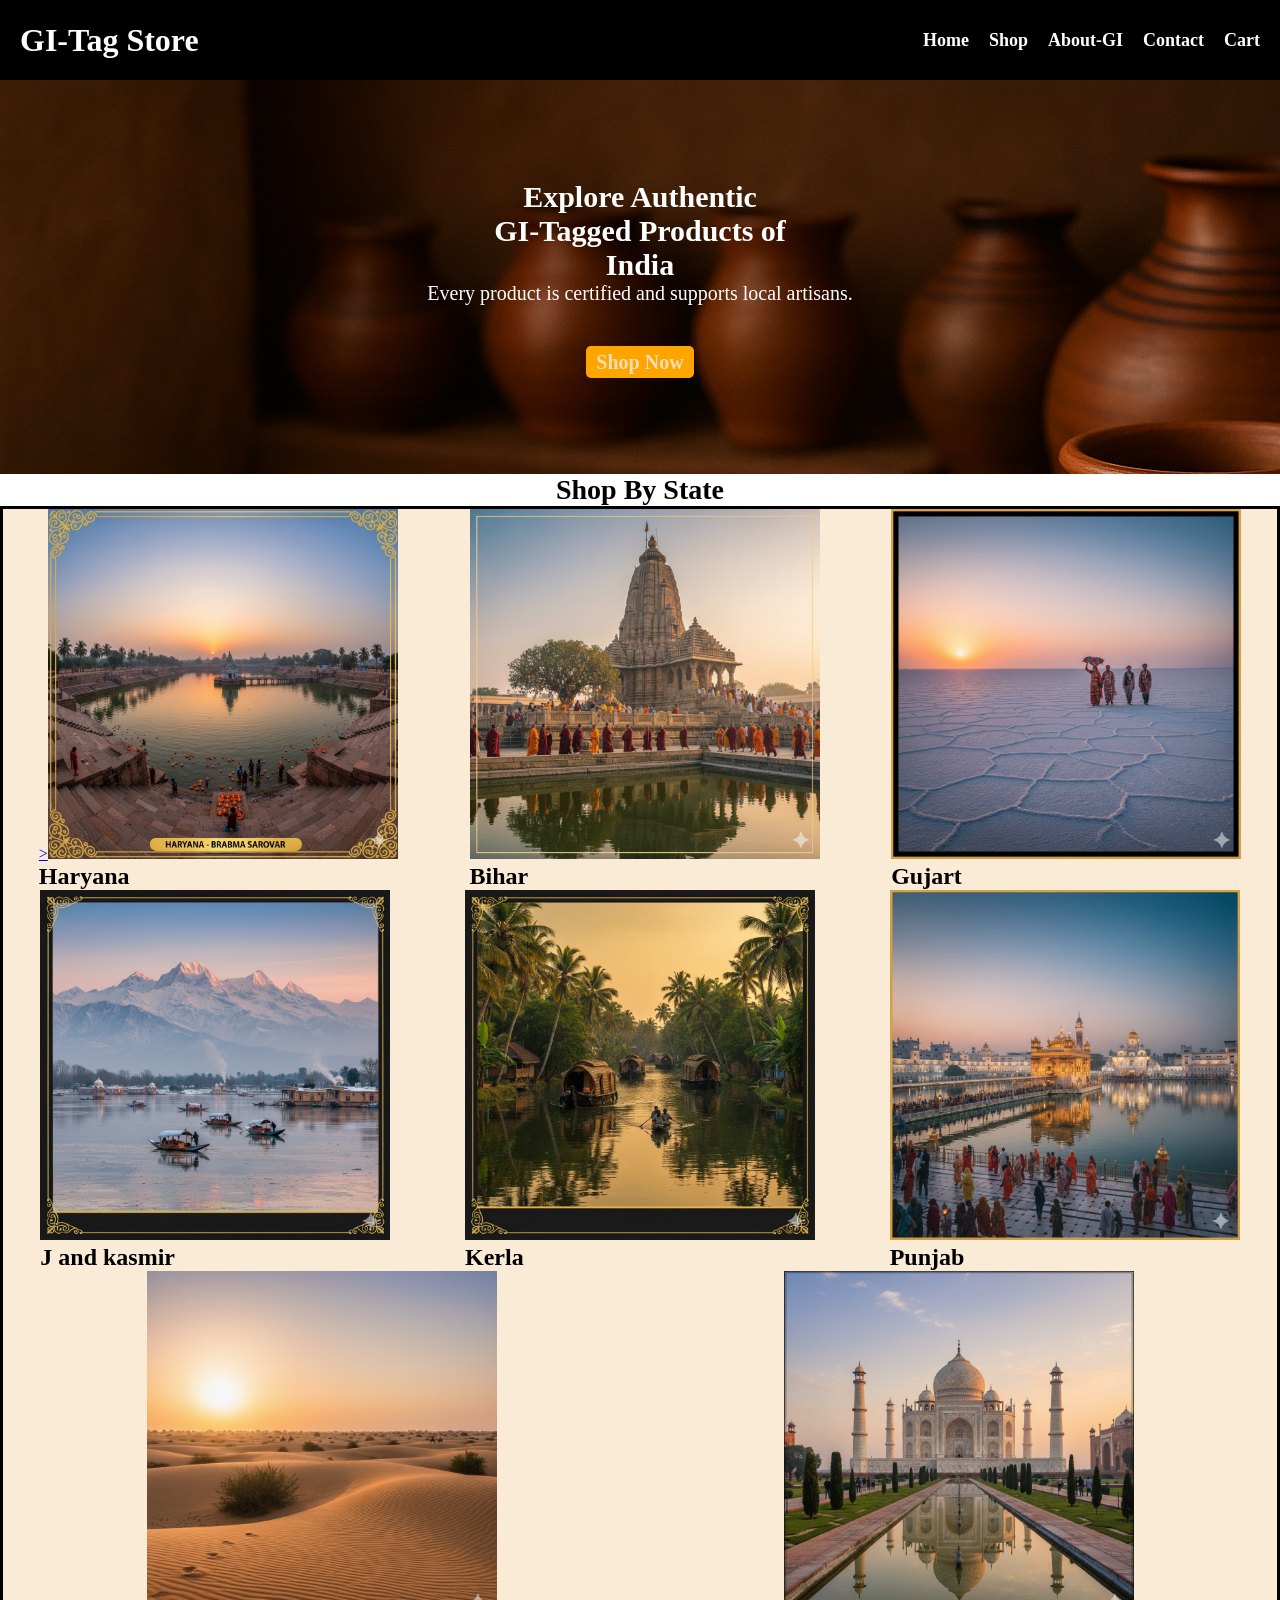
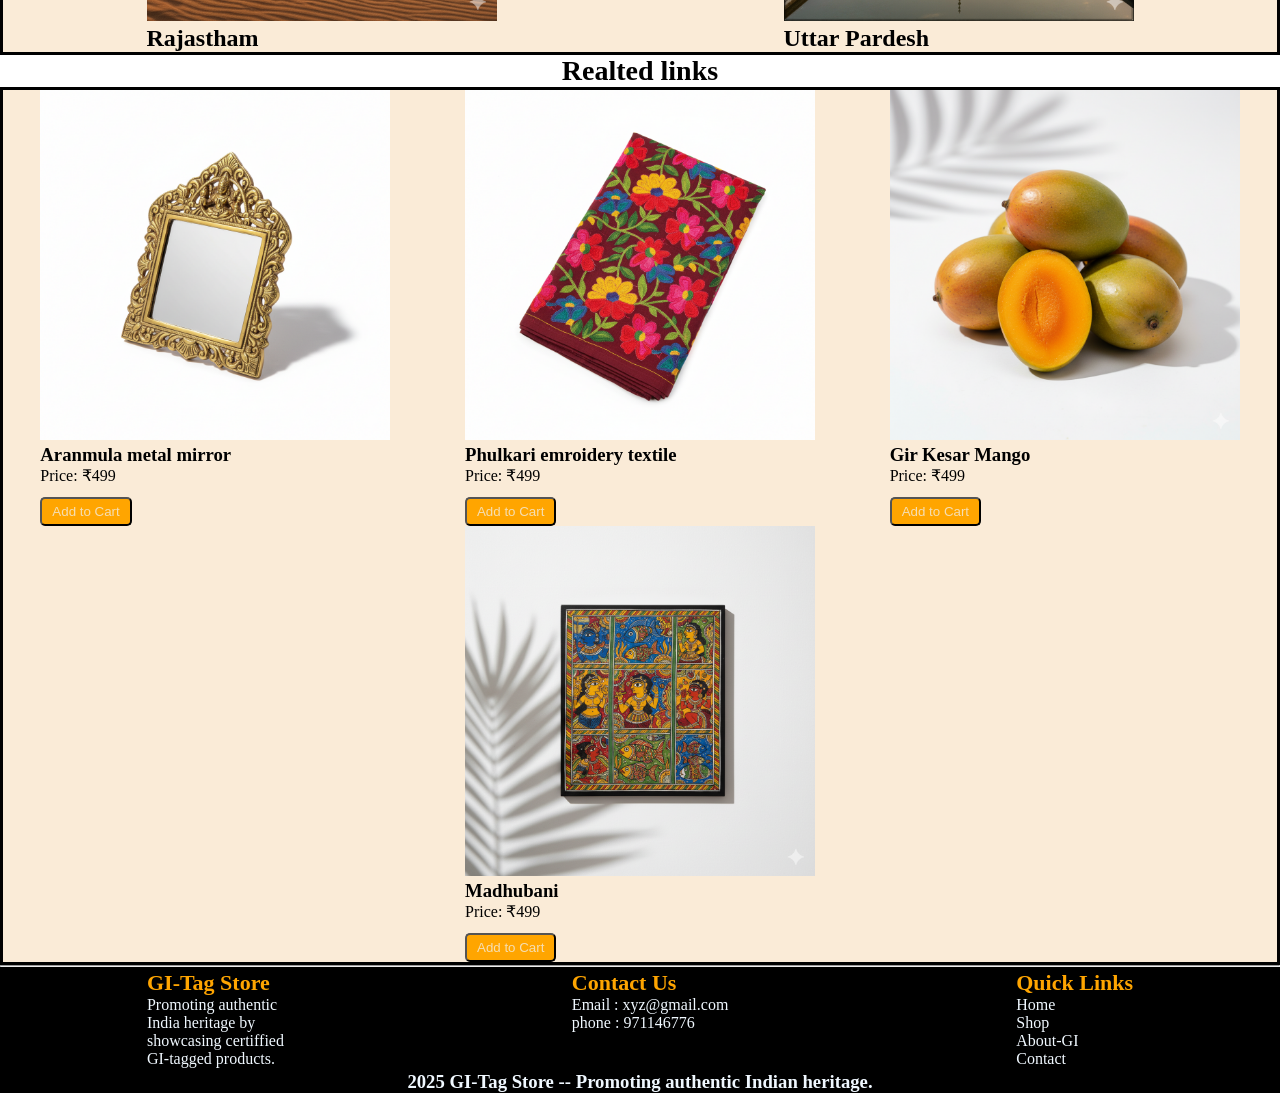
==== index.html @ 91ebafda "Move index.html to root" ====
<!DOCTYPE html>
<html lang="en">

<head>
    <meta charset="UTF-8">
    <meta name="viewport" content="width=device-width, initial-scale=1.0">
    <title>Document</title>
    <link rel="stylesheet" href="./home/style.css">
    <style>
      
    </style>
</head>

<body>
    <!-- for this nav bar -->
    <header id="head">
        <h1 id="mainheading">
            <b>GI-Tag Store</b>
        </h1>
        <nav id="nav">
            <a href="index.html">Home</a>
            <a href="./home/shop.html">Shop</a>
            <a href="./home/about.html">About-GI</a>
            <a href="#contact"> Contact</a>
            <a href="./home/cart.html">Cart</a>
        </nav>
    </header>
    </header>
    <section class="main">
        <h1>Explore Authentic <br> GI-Tagged Products of <br>India</h1>
        <p>Every product is certified and supports local artisans.</p>
        <br>
        <br>

        <a href="shop.html" class="btn"><b>Shop Now</b></a>
    </section>
    <h2 id="s"> <b>Shop By State</b></h2>
    <div id="shophere">
        <div>
            <a href="shop.html?state=haryana">
><img class="shop" src="./home/hr.png" class="sh" alt=""></a>
            <h2>Haryana</h2>
        </div>
        <div> <a href="shop.html?state=bihar"><img class="shop" src="./home/bihar.png" class="sh" alt=""></a>
            <h2>Bihar</h2>
        </div>

        <div><a href="shop.html?state=gujarat"><img class="shop" src="./home/gj.png" class="sh" alt=""></a>
            <h2>Gujart</h2>
        </div>
        <div><a href="shop.html?state=jammu"><img class="shop" src="./home/jk.png" class="sh" alt=""></a>
            <h2>J and kasmir</h2>
        </div>
        <div> <a href="shop.html?state=kerla"><img class="shop" src="./home/kerla.png" class="sh" alt=""></a>
            <h2>Kerla</h2>
        </div>
        <div> <a href="shop.html?state=punjab"><img class="shop" src="./home/pb.png" class="sh" alt=""></a>
            <h2>Punjab</h2>
        </div>
        <div><a href="shop.html?state=rajasthan"><img class="shop" src="./home/rj.png" class="sh" alt=""></a>
            <h2>Rajastham</h2>
        </div>
        <div> <a href="shop.html?state=up"><img class="shop" src="./home/up.png" class="sh" alt=""></a>
            <h2>Uttar Pardesh</h2>
        </div>





    </div>
    <h2 id="s"><b>Realted links</b></h2>
    <div id="shophere">
        <div> <img class="shop" src="\proucts\kerla\1.png" alt=""></a>
            <h3>Aranmula metal mirror</h3>
            <p>Price: ₹499</p>

            <button  onclick="addToCart(' Aranmula metal mirror',499,'/proucts/kerla/1.png')"  class="btn">Add to Cart</onclick=>
        </div>
        <div> <img class="shop" src="\proucts\hr\1.png" alt=""></a>
            <h3>Phulkari emroidery textile</h3>
            <p>Price: ₹499</p>

            <button  onclick="addToCart(' Phulkari emroidery textile',499,'/proucts/hr/1.png')" class="btn">Add to Cart</button>
        </div>
        <div> <img class="shop" src="\proucts\gj\1.png" alt=""></a>
            <h3>Gir Kesar Mango</h3>
            <p>Price: ₹499</p>

            <button  onclick="addToCart(' Gir Kesar Mango',499,'/proucts/gj/1.png')" class="btn">Add to Cart</button>
        </div>
        <div> <img class="shop" src="\proucts\bihar\1.png" alt=""></a>
            <h3>Madhubani</h3>
            <p>Price: ₹499</p>

            <button  onclick="addToCart(' Madhubani',499,'/proucts/bihar/1.png')" class="btn">Add to Cart</button>
        </div>
    </div>
    <hr>
    <footer id="contact">
        <class class="end">
            <div>
                <h2 id="endh"> GI-Tag Store</h2>
                <!-- <h2 id="endh"> Made by Ashu <br> Sushila Verma</h2> -->
                <p class="fh">
                    Promoting authentic <br> India heritage by <br>showcasing certiffied <br>GI-tagged products.
                </p>
                <!-- <h2 id="endh"> Made by Ashu <br> Sushila Verma</h2> -->

            </div>
            <div>
                <h2 id="endh"> Contact Us</h2>
                <p class="fh">Email : xyz@gmail.com</p>
                <p class="fh">phone : 971146776</p>

            </div>
            <div>
                <h2 id="endh">Quick Links</h2>
                <ul>
                    <li>
                        <a href="/index.html" class="fh">Home</a>
                    </li>
                    <li>
                        <a href="./shop.html" class="fh">Shop</a>

                    </li>

                    <li>
                        <a href="./about.html" class="fh">About-GI</a>
                    </li>
                    <li>
                        <a href="#contact" class="fh"> Contact</a>
                    </li>
                </ul>





            </div>
        </class>
        <h3 id="ab">2025 GI-Tag Store -- Promoting authentic Indian heritage.</h3>



    </footer>
    <script>
        function addToCart(name, price, image) {

  let cart = JSON.parse(localStorage.getItem("cart")) || [];

  cart.push({
    name: name,
    price: price,
    image: image
  });

  localStorage.setItem("cart", JSON.stringify(cart));

  alert(name + " Added to Cart ");
}
let states = document.querySelectorAll(".sh");

states.forEach(card => {
  card.addEventListener("click", () => {
    let state = card.dataset.state;
    window.location.href =
      "../product/product.html?state=" + state;
  });
});
    </script>
</body>

</html
---- home/style.css ----
*{
    margin: 0;
    padding: 0;
}
#head {
    height: 80px;
    background-color: black;
    display: flex;
    justify-content: space-between; 
    align-items: center;
    padding: 0 20px;
}

#mainheading {
    color: white;
}

#nav {
    display: flex;
    gap: 20px;  /* space between links */
}

#nav a {
    color: white;
    text-decoration: none;
    font-size: 18px;
    font-weight: bold;
    align-content: flex-end;
}

#nav a:hover {
    color: orange;
}



#heading{
    width: 20px;
}
.main {
    background: url('main.png') ;

    background-size: auto;
    background-repeat: no-repeat;
    font-size: 20px;
    padding: 100px;
    text-align: center;
    color: white;}
.btn{
    
    background: orange;
    padding: 5px 10px;
    border-radius: 5px;
    margin-top: 12px;
    color: wheat;
    text-decoration: none;
    cursor: pointer;
}

sate{
    display: inline-block;
    height: 20;
    width: 20;
    background-color:  red;
}
#shophere{
    display: flex;
    flex-wrap: wrap;
    justify-content:space-around;
    align-content: space-evenly;
    margin-left: 0px;
    margin-right: 0px;
      border: 3px solid black;
    background-color: antiquewhite;
}
.shop{
    height: 350px;
    width: 350px;
    margin: 0px;
    padding: 0px;
  
}
#s{
    text-align: center;
    font-size: 28px;
    
}
.end{
       display: flex;
    flex-wrap: wrap;
    justify-content:space-around;
    align-content: space-evenly;
    margin-left: 0px;
    margin-right: 0px;
      border: 3px solid black;
    background-color: black;
}
#endh{
    color: orange;
    font-size: 22px;
}
.fh{
    color: aliceblue;
    font-size: 20;
    text-decoration: none;
}
#ab{
    background-color: black;
    color: aliceblue;
    text-align: center;
}
.sh{
    box-shadow: 0px 0px 0px wheat;
}
sh:hover{
    box-shadow: 10px 10px 10px red;
}
img:hover {
    box-shadow: 10px 10px 10px green;
    transition: 0.3s;
}
.btn:hover{
    transform: scale(1.2);
}
button:hover {
    background-color: red;
}
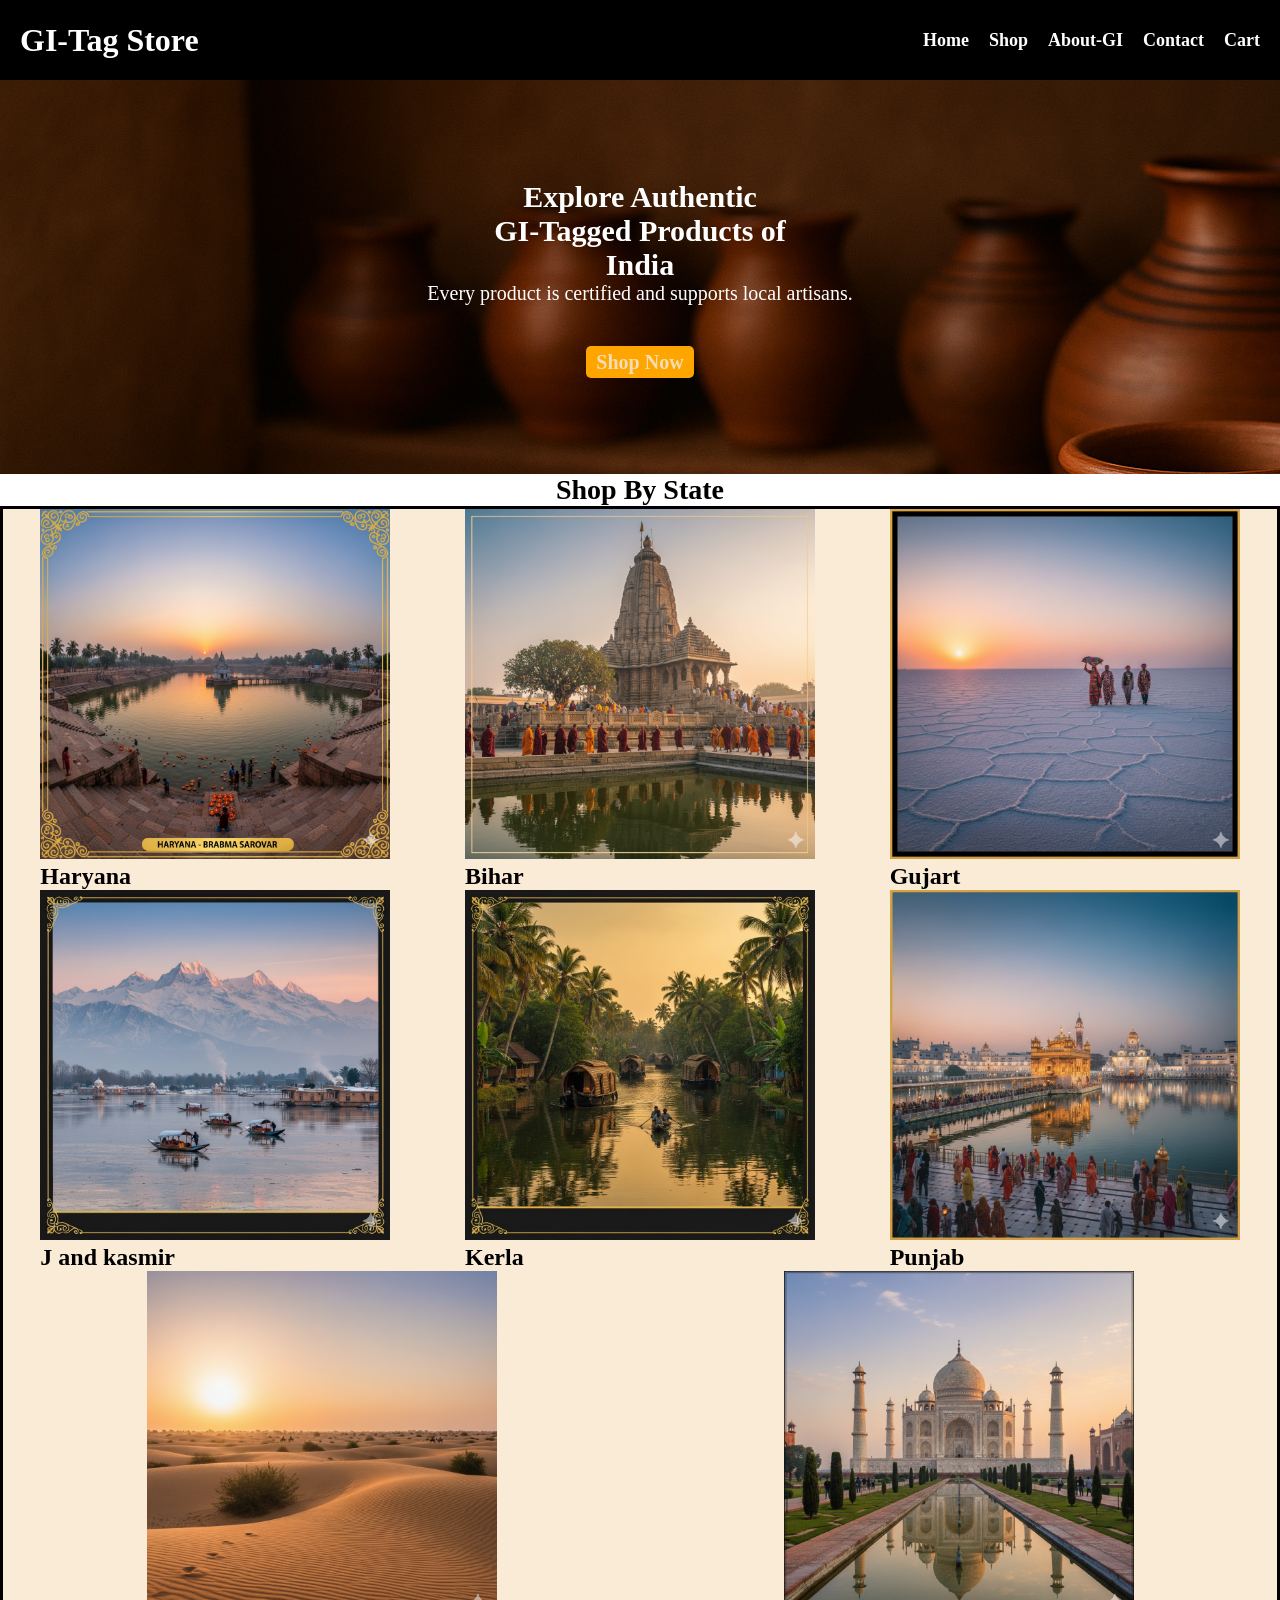
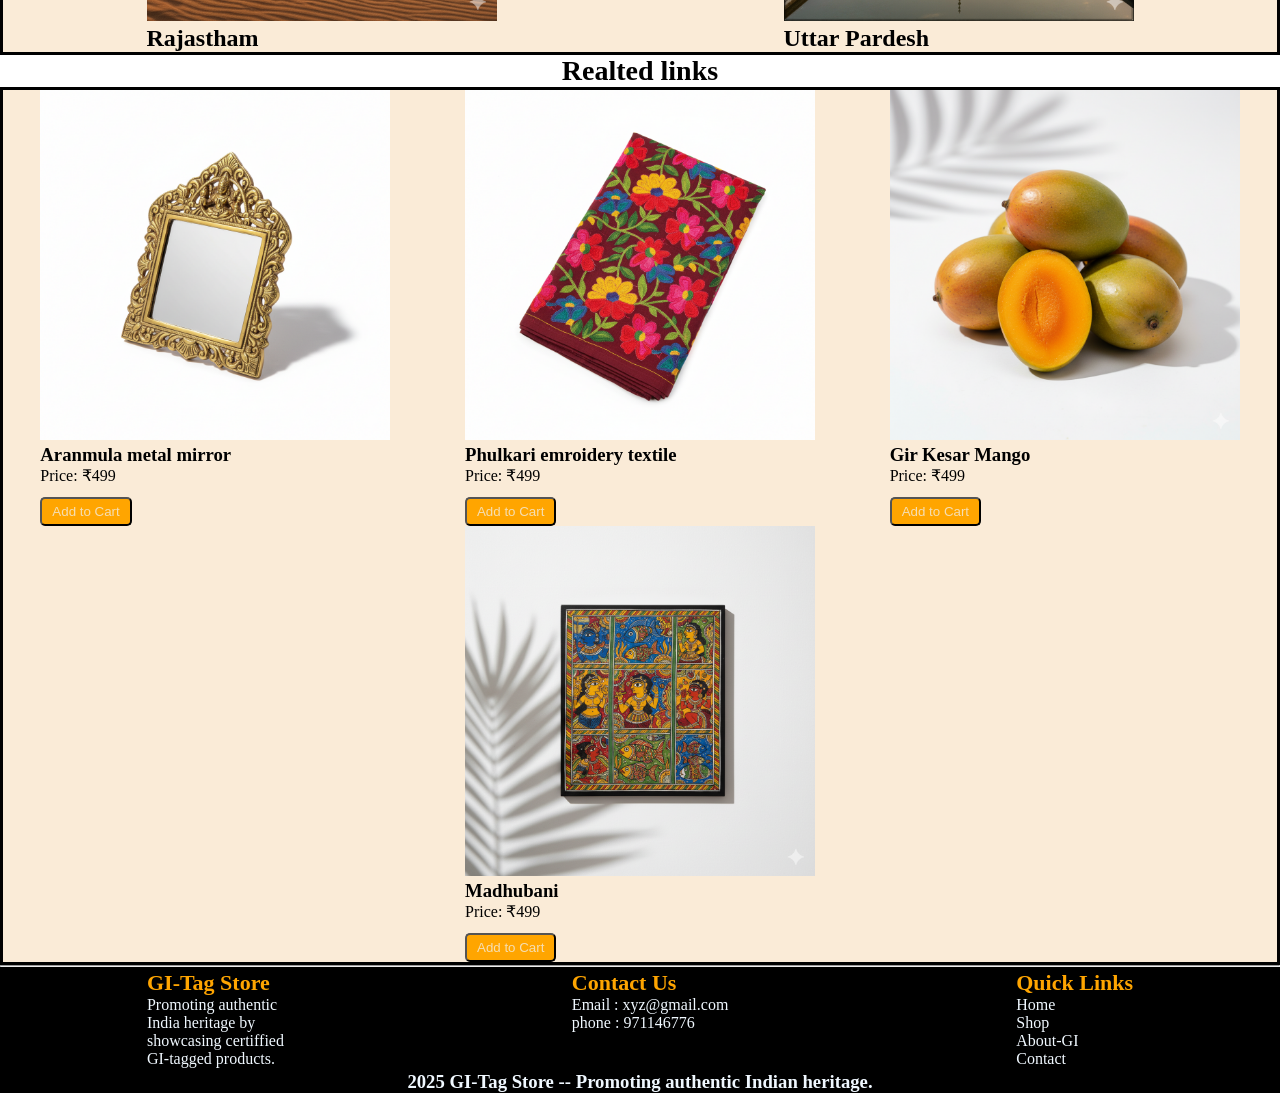
==== commit 49df84bd: "Fix all homepage errors" ====
--- a/index.html
+++ b/index.html
@@ -32,35 +32,34 @@
         <br>
         <br>
 
-        <a href="shop.html" class="btn"><b>Shop Now</b></a>
+       <a href="./home/shop.html" class="btn"><b>Shop Now</b></a>
     </section>
     <h2 id="s"> <b>Shop By State</b></h2>
     <div id="shophere">
         <div>
-            <a href="shop.html?state=haryana">
-><img class="shop" src="./home/hr.png" class="sh" alt=""></a>
+      <img class="shop" src="./home/hr.png" class="sh" alt="">
             <h2>Haryana</h2>
         </div>
-        <div> <a href="shop.html?state=bihar"><img class="shop" src="./home/bihar.png" class="sh" alt=""></a>
+        <div> <a href="./home/shop.html?state=bihar"><img class="shop" src="./home/bihar.png" class="sh" alt=""></a>
             <h2>Bihar</h2>
         </div>
 
-        <div><a href="shop.html?state=gujarat"><img class="shop" src="./home/gj.png" class="sh" alt=""></a>
+        <div><a href="./home/shop.html?state=gujarat"><img class="shop" src="./home/gj.png" class="sh" alt=""></a>
             <h2>Gujart</h2>
         </div>
-        <div><a href="shop.html?state=jammu"><img class="shop" src="./home/jk.png" class="sh" alt=""></a>
+        <div><a href="./home/shop.html?state=jammu"><img class="shop" src="./home/jk.png" class="sh" alt=""></a>
             <h2>J and kasmir</h2>
         </div>
-        <div> <a href="shop.html?state=kerla"><img class="shop" src="./home/kerla.png" class="sh" alt=""></a>
+        <div> <a href="./home/shop.html?state=kerla"><img class="shop" src="./home/kerla.png" class="sh" alt=""></a>
             <h2>Kerla</h2>
         </div>
-        <div> <a href="shop.html?state=punjab"><img class="shop" src="./home/pb.png" class="sh" alt=""></a>
+        <div> <a href="./home/shop.html?state=punjab"><img class="shop" src="./home/pb.png" class="sh" alt=""></a>
             <h2>Punjab</h2>
         </div>
-        <div><a href="shop.html?state=rajasthan"><img class="shop" src="./home/rj.png" class="sh" alt=""></a>
+        <div><a href="./home/shop.html?state=rajasthan"><img class="shop" src="./home/rj.png" class="sh" alt=""></a>
             <h2>Rajastham</h2>
         </div>
-        <div> <a href="shop.html?state=up"><img class="shop" src="./home/up.png" class="sh" alt=""></a>
+        <div> <a href="./home/shop.html?state=up"><img class="shop" src="./home/up.png" class="sh" alt=""></a>
             <h2>Uttar Pardesh</h2>
         </div>
 
@@ -71,29 +70,29 @@
     </div>
     <h2 id="s"><b>Realted links</b></h2>
     <div id="shophere">
-        <div> <img class="shop" src="\proucts\kerla\1.png" alt=""></a>
+        <div> <img class="shop" src="./proucts/kerla/1.png" alt=""></a>
             <h3>Aranmula metal mirror</h3>
             <p>Price: ₹499</p>
 
-            <button  onclick="addToCart(' Aranmula metal mirror',499,'/proucts/kerla/1.png')"  class="btn">Add to Cart</onclick=>
+            <button  onclick="addToCart(' Aranmula metal mirror',499,'./proucts/kerla/1.png')"  class="btn">Add to Cart</onclick=>
         </div>
-        <div> <img class="shop" src="\proucts\hr\1.png" alt=""></a>
+        <div> <img class="shop" src="./proucts/hr/1.png" alt=""></a>
             <h3>Phulkari emroidery textile</h3>
             <p>Price: ₹499</p>
 
-            <button  onclick="addToCart(' Phulkari emroidery textile',499,'/proucts/hr/1.png')" class="btn">Add to Cart</button>
+            <button  onclick="addToCart(' Phulkari emroidery textile',499,'./proucts/hr/1.png')" class="btn">Add to Cart</button>
         </div>
-        <div> <img class="shop" src="\proucts\gj\1.png" alt=""></a>
+        <div> <img class="shop" src="./proucts/gj/1.png" alt=""></a>
             <h3>Gir Kesar Mango</h3>
             <p>Price: ₹499</p>
 
-            <button  onclick="addToCart(' Gir Kesar Mango',499,'/proucts/gj/1.png')" class="btn">Add to Cart</button>
+            <button  onclick="addToCart(' Gir Kesar Mango',499,'./proucts/gj/1.png')" class="btn">Add to Cart</button>
         </div>
-        <div> <img class="shop" src="\proucts\bihar\1.png" alt=""></a>
+        <div> <img class="shop" src="./proucts/bihar/1.png" alt=""></a>
             <h3>Madhubani</h3>
             <p>Price: ₹499</p>
 
-            <button  onclick="addToCart(' Madhubani',499,'/proucts/bihar/1.png')" class="btn">Add to Cart</button>
+            <button  onclick="addToCart('Madhubani',499,'./proucts/bihar/1.png')" class="btn">Add to Cart</button>
         </div>
     </div>
     <hr>
